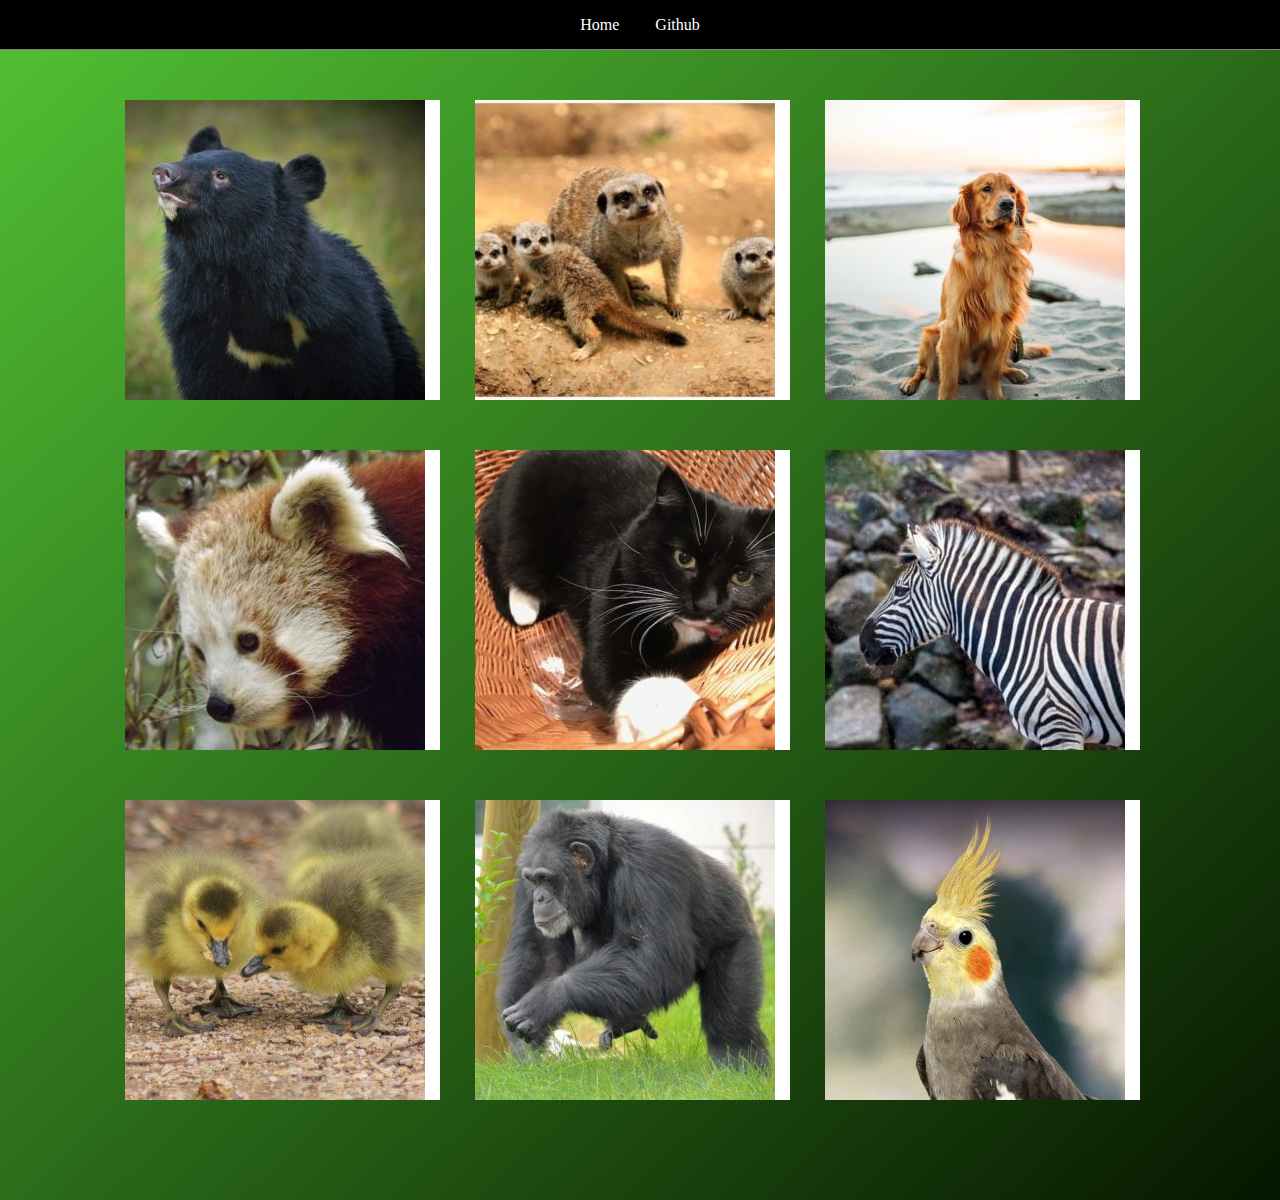
==== Gallery.html @ f1ca32f7 "Working on gallery" ====
<!DOCTYPE html>
<html class="no-js">
    <head>
        <meta charset="utf-8">
        <meta http-equiv="X-UA-Compatible" content="IE=edge">
        <title>Gallery</title>
        <meta name="description" content="">
        <meta name="viewport" content="width=device-width, initial-scale=1">
        <link rel="stylesheet" href="gallery.css">
    </head>

    <nav>
        <ul class="nav-main">
            <li><a href="Index.html">Home</a></li>
            <li><a href="https://github.com/GravitysAndroid" target="_blank">Github</a></li>
        </ul>
    </nav>

    <body>       
        <script src="" async defer></script>
        <div class="grid-container">
            <div class="grid-item">
                <img src="/GalleryImages/Pos1.jpg" class="image"></a>
                <div class="middle">
                    <div class="text">Bear</div>
                </div>
            </div>

            <div class="grid-item">
                <img src="/GalleryImages/Pos2.jpg" class="image"></a>
                <div class="middle">
                    <div class="text">Bear</div>
                </div>
            </div>

            <div class="grid-item">
                <img src="/GalleryImages/Pos3.jpg" class="image"></a>
                <div class="middle">
                    <div class="text">Bear</div>
                </div>
            </div>

            <div class="grid-item">
                <img src="/GalleryImages/Pos4.jpg" class="image"></a>
                <div class="middle">
                    <div class="text">Bear</div>
                </div>
            </div>

            <div class="grid-item">
                <img src="/GalleryImages/Pos5.jpg" class="image"></a>
                <div class="middle">
                    <div class="text">Bear</div>
                </div>
            </div>

            <div class="grid-item">
                <img src="/GalleryImages/Pos6.jpg" class="image"></a>
                <div class="middle">
                    <div class="text">Bear</div>
                </div>
            </div>

            <div class="grid-item">
                <img src="/GalleryImages/Pos7.jpg" class="image"></a>
                <div class="middle">
                    <div class="text">Bear</div>
                </div>
            </div>

            <div class="grid-item">
                <img src="/GalleryImages/Pos8.jpg" class="image"></a>
                <div class="middle">
                    <div class="text">Bear</div>
                </div>
            </div>

            <div class="grid-item">
                <img src="/GalleryImages/Pos9.jpg" class="image"></a>
                <div class="middle">
                    <div class="text">Bear</div>
                </div>
            </div>

        </div>
    </body>
</html>
---- gallery.css ----
* {
    Box-sizing: border-box;
    margin: 0;
    padding: 0;
    color: black;
}

ul {
    list-style: none;
    text-align: center;
}

li {
    display: inline-block;
}

a {
    text-decoration: none;
    color: white;
    display: block;
    padding: 1rem;
}

nav {
    display: block;
    background-color: black;
    border-bottom: 1px solid grey;
    width: 100%;
    height: 50px;
    position: fixed;
    overflow: hidden;
    top: 0;
    z-index: +1;
}
    
.clear {
    clear: both;
}

footer {
    background-color: black;
    color: white;
    font-size: 1em;
}

p {
    color: black !important;
}

a:hover {
    background-color: midnightblue;
  }

.grid-container {
    margin-top: 100px;
    margin-bottom: 100px;
    display: grid;
    grid-template-rows: 300px 300px 300px;
    grid-template-columns: 300px 300px 300px;
    grid-column-gap: 50px;
    grid-row-gap: 50px;
  }

.grid-item {
    background: white;
    display: flex;
    align-items: center;
    justify-content: center;
}

body {
    display: flex;
    justify-content: center;
    background-image: linear-gradient(to bottom right, #52c234, #061700);
  }

.middle {
    transition: .5s ease;
    opacity: 0;
    position: relative;
    transform: translate(-50%, -50%);
    -ms-transform: translate(-50%, -50%);
    text-align: center;
  }

.image {
    opacity: 1;
    display: block;
    /* width: 100%; */
    height: auto;
    transition: .5s ease;
    backface-visibility: hidden;
  }

.grid-item:hover .middle {
    opacity: 1;
  }

.grid-item:hover .image {
    opacity: 0.3;
  }

.text {
    background-color: white;
    color: white;
    font-size: 1em;
    /* padding: 16px 32px; */
  }
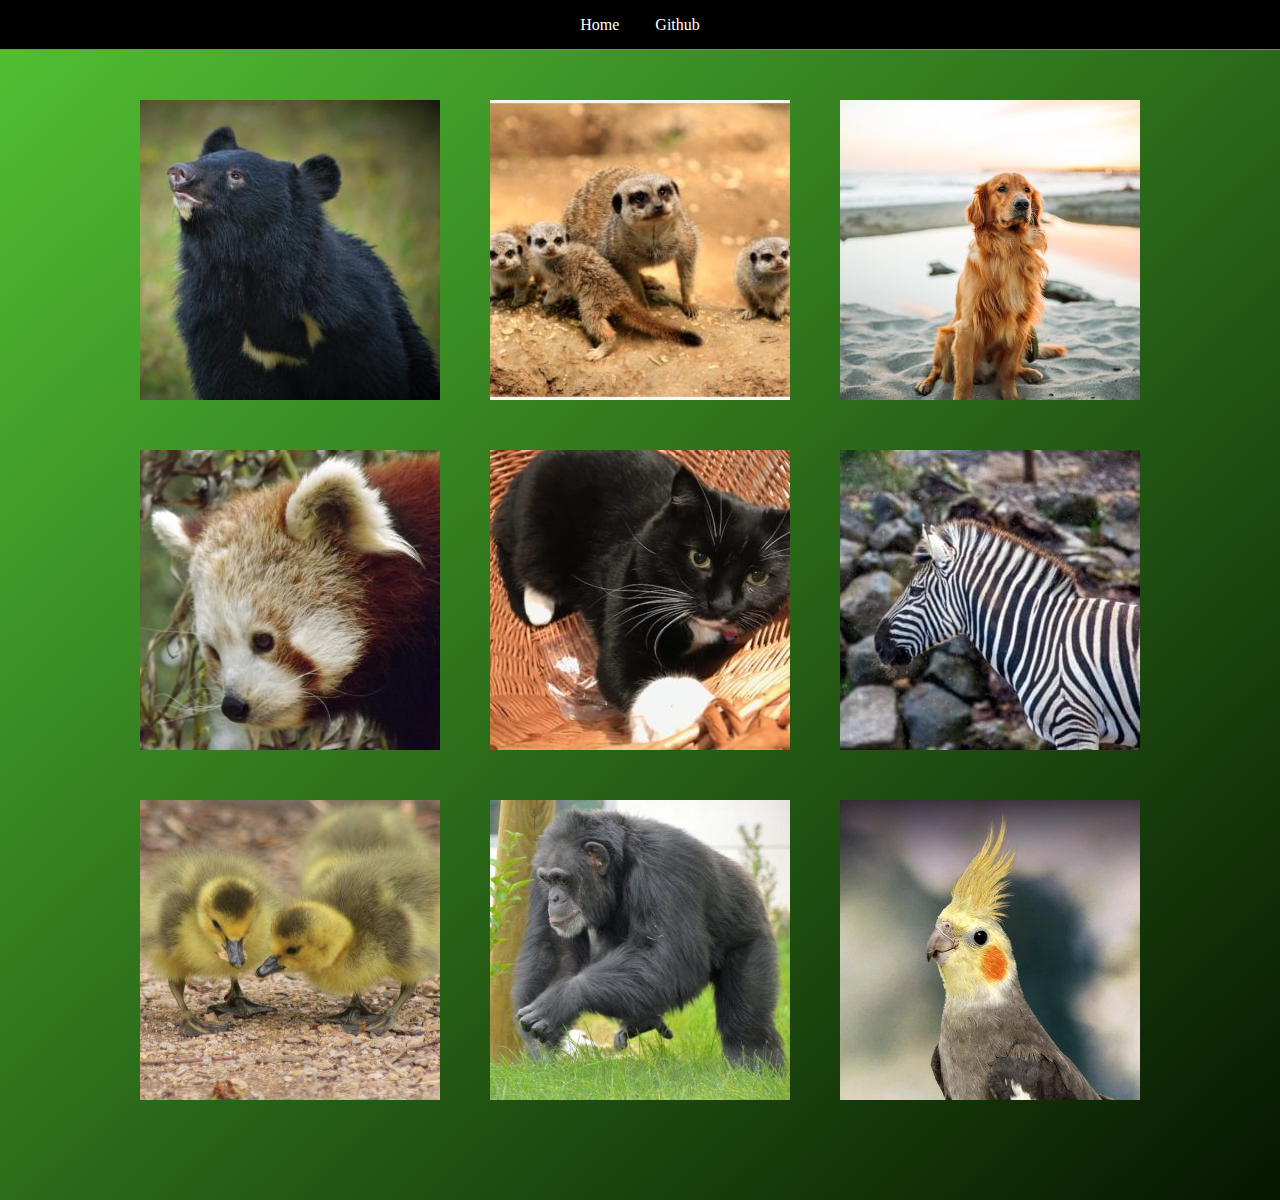
==== commit a4a3fd01: "fixed images off centre" ====
--- a/Gallery.html
+++ b/Gallery.html
@@ -29,56 +29,56 @@
             <div class="grid-item">
                 <img src="/GalleryImages/Pos2.jpg" class="image"></a>
                 <div class="middle">
-                    <div class="text">Bear</div>
+                    <div class="text">Meercat</div>
                 </div>
             </div>
 
             <div class="grid-item">
                 <img src="/GalleryImages/Pos3.jpg" class="image"></a>
                 <div class="middle">
-                    <div class="text">Bear</div>
+                    <div class="text">Dog</div>
                 </div>
             </div>
 
             <div class="grid-item">
                 <img src="/GalleryImages/Pos4.jpg" class="image"></a>
                 <div class="middle">
-                    <div class="text">Bear</div>
+                    <div class="text">Red Panda</div>
                 </div>
             </div>
 
             <div class="grid-item">
                 <img src="/GalleryImages/Pos5.jpg" class="image"></a>
                 <div class="middle">
-                    <div class="text">Bear</div>
+                    <div class="text">Cat</div>
                 </div>
             </div>
 
             <div class="grid-item">
                 <img src="/GalleryImages/Pos6.jpg" class="image"></a>
                 <div class="middle">
-                    <div class="text">Bear</div>
+                    <div class="text">Zebra</div>
                 </div>
             </div>
 
             <div class="grid-item">
                 <img src="/GalleryImages/Pos7.jpg" class="image"></a>
                 <div class="middle">
-                    <div class="text">Bear</div>
+                    <div class="text">Duckling</div>
                 </div>
             </div>
 
             <div class="grid-item">
                 <img src="/GalleryImages/Pos8.jpg" class="image"></a>
                 <div class="middle">
-                    <div class="text">Bear</div>
+                    <div class="text">Chimp</div>
                 </div>
             </div>
 
             <div class="grid-item">
                 <img src="/GalleryImages/Pos9.jpg" class="image"></a>
                 <div class="middle">
-                    <div class="text">Bear</div>
+                    <div class="text">Cockatiel</div>
                 </div>
             </div>
 
--- a/gallery.css
+++ b/gallery.css
@@ -33,9 +33,11 @@
     z-index: +1;
 }
     
-.clear {
-    clear: both;
-}
+body {
+    display: flex;
+    justify-content: center;
+    background-image: linear-gradient(to bottom right, #52c234, #061700);
+  }
 
 footer {
     background-color: black;
@@ -50,6 +52,9 @@
 a:hover {
     background-color: midnightblue;
   }
+.clear {
+    clear: both;
+}
 
 .grid-container {
     margin-top: 100px;
@@ -65,14 +70,9 @@
     background: white;
     display: flex;
     align-items: center;
-    justify-content: center;
+    width: 100%;
+    position: relative;
 }
-
-body {
-    display: flex;
-    justify-content: center;
-    background-image: linear-gradient(to bottom right, #52c234, #061700);
-  }
 
 .middle {
     transition: .5s ease;
@@ -86,8 +86,6 @@
 .image {
     opacity: 1;
     display: block;
-    /* width: 100%; */
-    height: auto;
     transition: .5s ease;
     backface-visibility: hidden;
   }
@@ -102,8 +100,8 @@
 
 .text {
     background-color: white;
-    color: white;
+    color: black;
     font-size: 1em;
-    /* padding: 16px 32px; */
+    padding: 16px 32px;
   }
   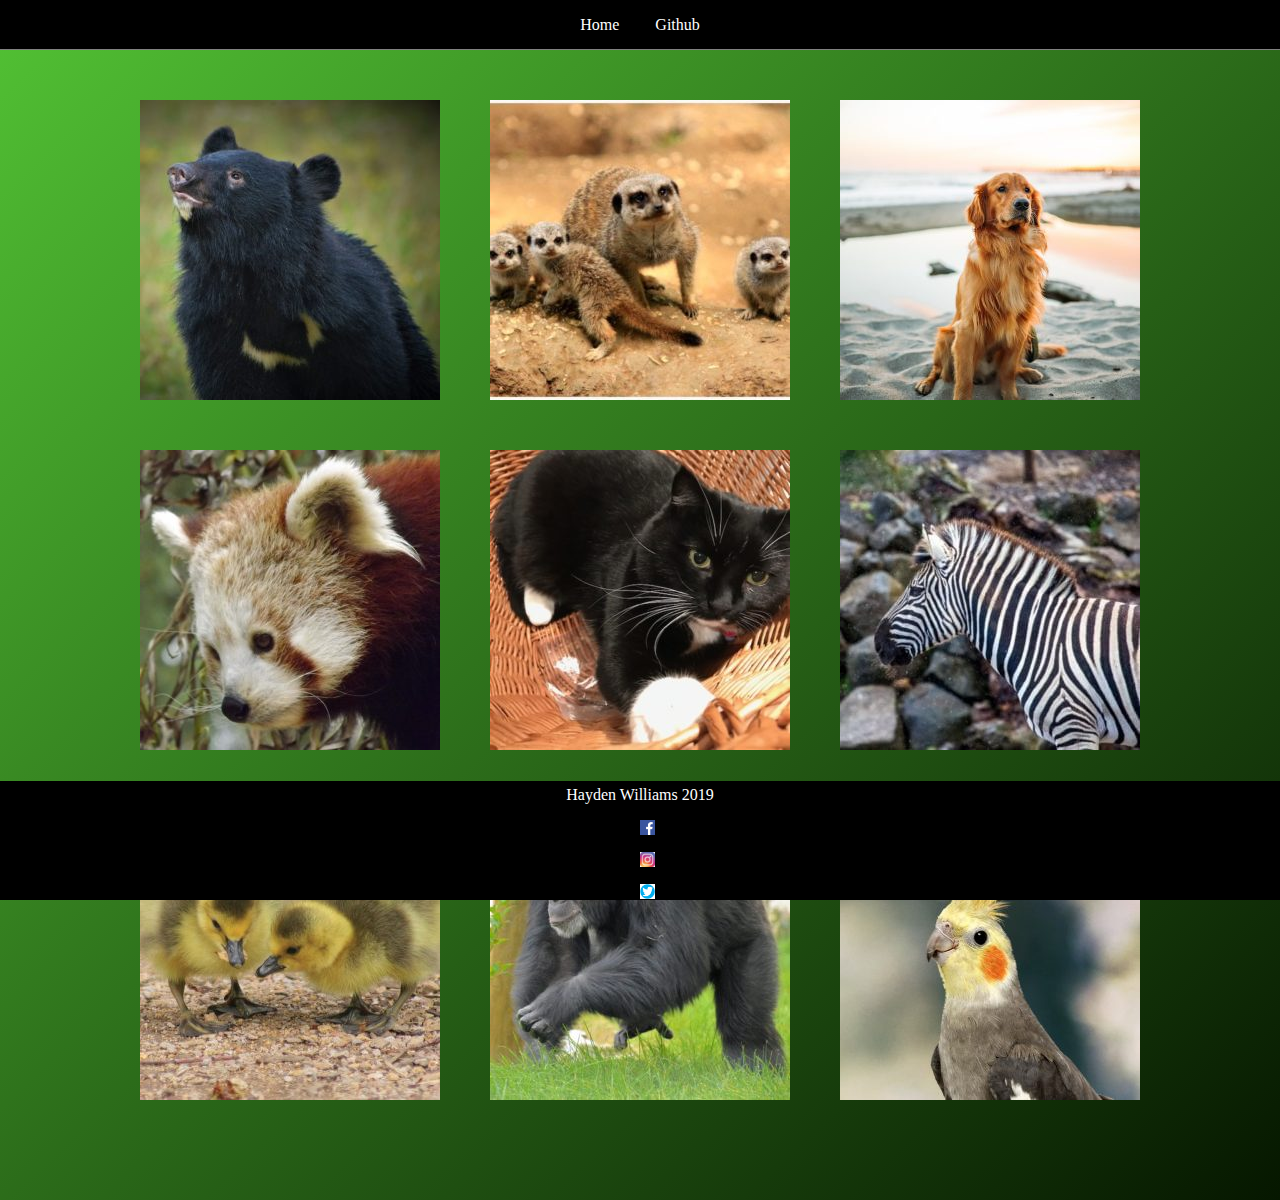
==== commit 847b3d52: "Lastest push" ====
--- a/Gallery.html
+++ b/Gallery.html
@@ -7,6 +7,16 @@
         <meta name="description" content="">
         <meta name="viewport" content="width=device-width, initial-scale=1">
         <link rel="stylesheet" href="gallery.css">
+
+        <!-- Global site tag (gtag.js) - Google Analytics -->
+        <script async src="https://www.googletagmanager.com/gtag/js?id=UA-151178444-1"></script>
+        <script>
+        window.dataLayer = window.dataLayer || [];
+        function gtag(){dataLayer.push(arguments);}
+        gtag('js', new Date());
+
+        gtag('config', 'UA-151178444-1');
+        </script>
     </head>
 
     <nav>
@@ -17,71 +27,77 @@
     </nav>
 
     <body>       
-        <script src="" async defer></script>
+        <!-- <script src="" async defer></script> -->
         <div class="grid-container">
             <div class="grid-item">
-                <img src="/GalleryImages/Pos1.jpg" class="image"></a>
+                <img src="/GalleryImages/Pos1.jpg" class="image" alt="Bear"></a>
                 <div class="middle">
                     <div class="text">Bear</div>
                 </div>
             </div>
 
             <div class="grid-item">
-                <img src="/GalleryImages/Pos2.jpg" class="image"></a>
+                <img src="/GalleryImages/Pos2.jpg" class="image" alt="Meercat"></a>
                 <div class="middle">
                     <div class="text">Meercat</div>
                 </div>
             </div>
 
             <div class="grid-item">
-                <img src="/GalleryImages/Pos3.jpg" class="image"></a>
+                <img src="/GalleryImages/Pos3.jpg" class="image" alt="Dog"></a>
                 <div class="middle">
                     <div class="text">Dog</div>
                 </div>
             </div>
 
             <div class="grid-item">
-                <img src="/GalleryImages/Pos4.jpg" class="image"></a>
+                <img src="/GalleryImages/Pos4.jpg" class="image" alt="Red Panda"></a>
                 <div class="middle">
                     <div class="text">Red Panda</div>
                 </div>
             </div>
 
             <div class="grid-item">
-                <img src="/GalleryImages/Pos5.jpg" class="image"></a>
+                <img src="/GalleryImages/Pos5.jpg" class="image" alt="Cat"></a>
                 <div class="middle">
                     <div class="text">Cat</div>
                 </div>
             </div>
 
             <div class="grid-item">
-                <img src="/GalleryImages/Pos6.jpg" class="image"></a>
+                <img src="/GalleryImages/Pos6.jpg" class="image" alt="Zebra"></a>
                 <div class="middle">
                     <div class="text">Zebra</div>
                 </div>
             </div>
 
             <div class="grid-item">
-                <img src="/GalleryImages/Pos7.jpg" class="image"></a>
+                <img src="/GalleryImages/Pos7.jpg" class="image" alt="Ducklings"></a>
                 <div class="middle">
                     <div class="text">Duckling</div>
                 </div>
             </div>
 
             <div class="grid-item">
-                <img src="/GalleryImages/Pos8.jpg" class="image"></a>
+                <img src="/GalleryImages/Pos8.jpg" class="image" alt="Chimp"></a>
                 <div class="middle">
                     <div class="text">Chimp</div>
                 </div>
             </div>
 
             <div class="grid-item">
-                <img src="/GalleryImages/Pos9.jpg" class="image"></a>
+                <img src="/GalleryImages/Pos9.jpg" class="image" alt="Cockatiel"></a>
                 <div class="middle">
                     <div class="text">Cockatiel</div>
                 </div>
             </div>
-
         </div>
     </body>
+
+    <footer>
+        Hayden Williams 2019
+        <a href="https://www.facebook.com/" class="FooterLink" target="_blank"><img src="Images/fb.png" class="FooterLogo"></a>
+        <a href="https://www.instagram.com/" class="FooterLink" target="_blank"><img src="Images/IG.png" class="FooterLogo"></a>
+        <a href="https://www.twitter.com/" class="FooterLink" target="_blank"><img src="Images/TW.png" class="FooterLogo"></a>
+    </footer>
 </html>--- a/gallery.css
+++ b/gallery.css
@@ -37,12 +37,9 @@
     display: flex;
     justify-content: center;
     background-image: linear-gradient(to bottom right, #52c234, #061700);
-  }
-
-footer {
-    background-color: black;
-    color: white;
-    font-size: 1em;
+    height: 100%;
+    padding-bottom: 0 auto;
+    margin-bottom: 0 auto;
 }
 
 p {
@@ -52,6 +49,7 @@
 a:hover {
     background-color: midnightblue;
   }
+
 .clear {
     clear: both;
 }
@@ -64,6 +62,8 @@
     grid-template-columns: 300px 300px 300px;
     grid-column-gap: 50px;
     grid-row-gap: 50px;
+    padding: 0 auto;
+    height: 100%;
   }
 
 .grid-item {
@@ -77,7 +77,9 @@
 .middle {
     transition: .5s ease;
     opacity: 0;
-    position: relative;
+    position: absolute;
+    top: 50%;
+    left: 50%;
     transform: translate(-50%, -50%);
     -ms-transform: translate(-50%, -50%);
     text-align: center;
@@ -88,6 +90,7 @@
     display: block;
     transition: .5s ease;
     backface-visibility: hidden;
+    width: 100%;
   }
 
 .grid-item:hover .middle {
@@ -99,9 +102,34 @@
   }
 
 .text {
-    background-color: white;
+    background-color: gray;
     color: black;
     font-size: 1em;
     padding: 16px 32px;
   }
-  +
+footer {
+  background-color: black;
+  color: white;
+  font-size: 1em;
+  text-align: center;
+  padding-top: 5px;
+  bottom: 0;
+  position: absolute;
+  width: 100%;
+}
+
+.FooterLogo {
+  height: 15px;
+  width: 15px;
+  position: relative;
+  background-color:black !important;
+}
+
+.FooterLink {
+  width: 15px;
+  height: 15px;
+  margin: 0 auto;
+  position: relative;
+  background-color:black !important;
+}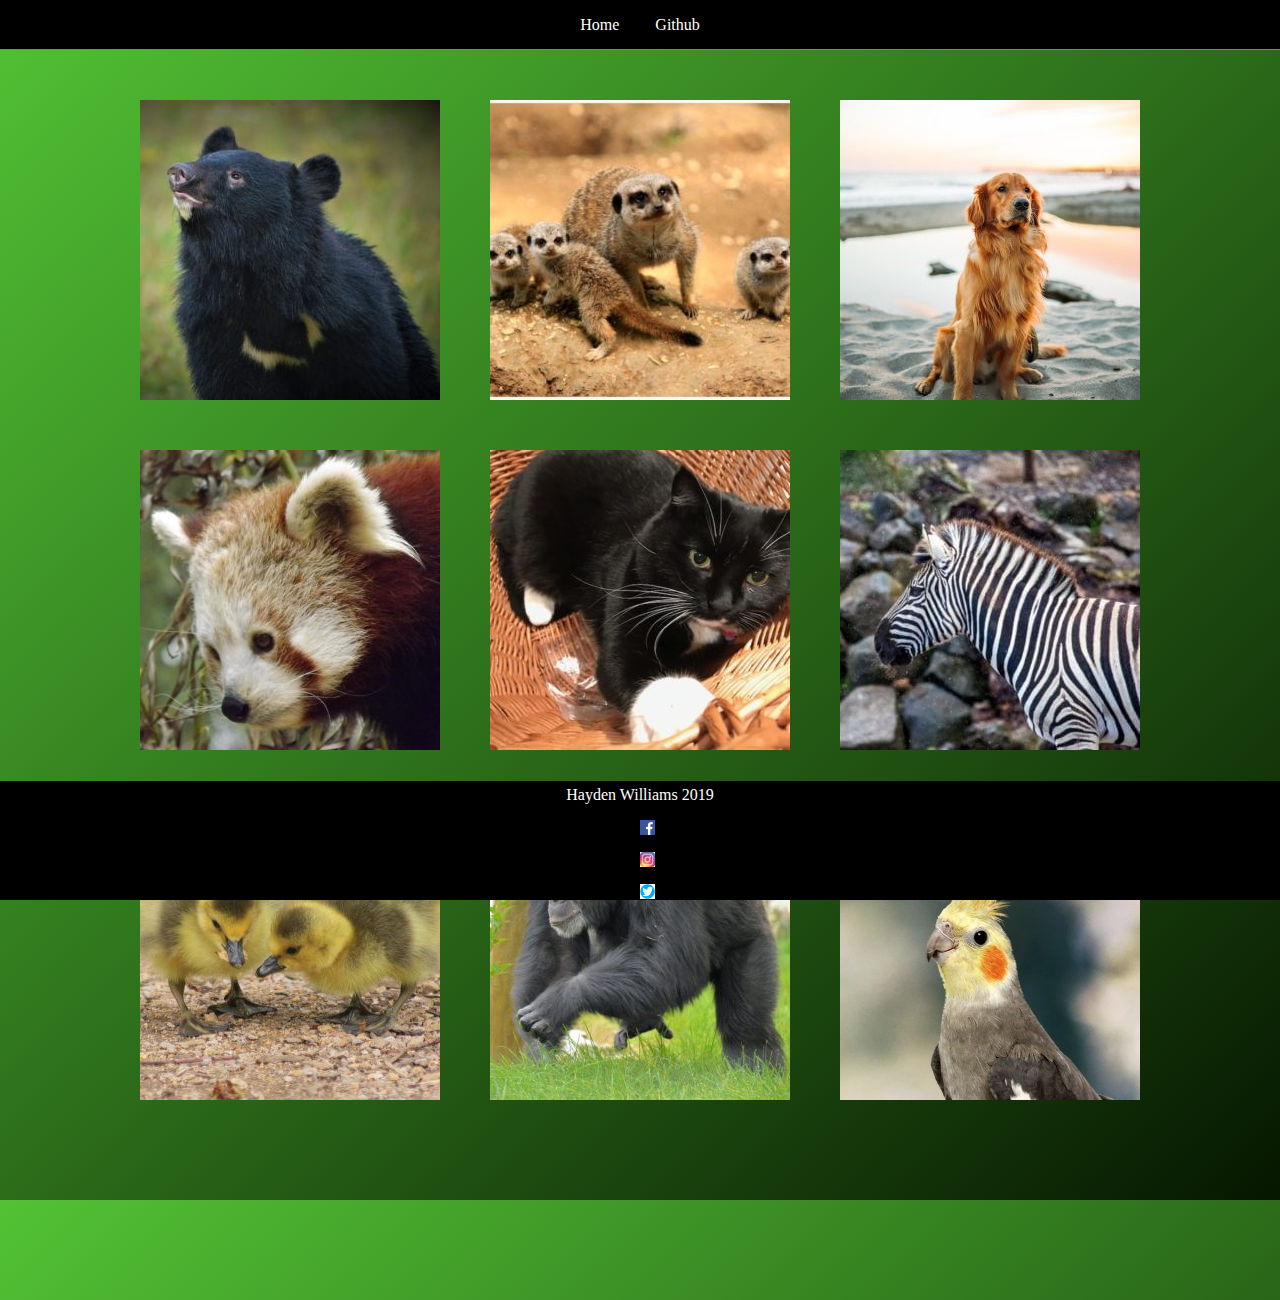
==== commit 6eea2b20: "added divs into main tag" ====
--- a/Gallery.html
+++ b/Gallery.html
@@ -18,86 +18,86 @@
         gtag('config', 'UA-151178444-1');
         </script>
     </head>
-
+    <body>       
+        <!-- <script src="" async defer></script> -->
     <nav>
         <ul class="nav-main">
             <li><a href="Index.html">Home</a></li>
             <li><a href="https://github.com/GravitysAndroid" target="_blank">Github</a></li>
         </ul>
     </nav>
-
-    <body>       
-        <!-- <script src="" async defer></script> -->
-        <div class="grid-container">
-            <div class="grid-item">
-                <img src="/GalleryImages/Pos1.jpg" class="image" alt="Bear"></a>
-                <div class="middle">
-                    <div class="text">Bear</div>
-                </div>
-            </div>
-
-            <div class="grid-item">
-                <img src="/GalleryImages/Pos2.jpg" class="image" alt="Meercat"></a>
-                <div class="middle">
-                    <div class="text">Meercat</div>
-                </div>
-            </div>
-
-            <div class="grid-item">
-                <img src="/GalleryImages/Pos3.jpg" class="image" alt="Dog"></a>
-                <div class="middle">
-                    <div class="text">Dog</div>
-                </div>
-            </div>
-
-            <div class="grid-item">
-                <img src="/GalleryImages/Pos4.jpg" class="image" alt="Red Panda"></a>
-                <div class="middle">
-                    <div class="text">Red Panda</div>
-                </div>
-            </div>
-
-            <div class="grid-item">
-                <img src="/GalleryImages/Pos5.jpg" class="image" alt="Cat"></a>
-                <div class="middle">
-                    <div class="text">Cat</div>
-                </div>
-            </div>
-
-            <div class="grid-item">
-                <img src="/GalleryImages/Pos6.jpg" class="image" alt="Zebra"></a>
-                <div class="middle">
-                    <div class="text">Zebra</div>
-                </div>
-            </div>
-
-            <div class="grid-item">
-                <img src="/GalleryImages/Pos7.jpg" class="image" alt="Ducklings"></a>
-                <div class="middle">
-                    <div class="text">Duckling</div>
-                </div>
-            </div>
-
-            <div class="grid-item">
-                <img src="/GalleryImages/Pos8.jpg" class="image" alt="Chimp"></a>
-                <div class="middle">
-                    <div class="text">Chimp</div>
-                </div>
-            </div>
-
-            <div class="grid-item">
-                <img src="/GalleryImages/Pos9.jpg" class="image" alt="Cockatiel"></a>
-                <div class="middle">
-                    <div class="text">Cockatiel</div>
-                </div>
+    <main>
+    <div class="grid-container">
+        <div class="grid-item">
+            <img src="/GalleryImages/Pos1.jpg" class="image" alt="Bear"></a>
+            <div class="middle">
+                <div class="text">Bear</div>
             </div>
         </div>
+
+        <div class="grid-item">
+            <img src="/GalleryImages/Pos2.jpg" class="image" alt="Meercat"></a>
+            <div class="middle">
+                <div class="text">Meercat</div>
+            </div>
+        </div>
+
+        <div class="grid-item">
+            <img src="/GalleryImages/Pos3.jpg" class="image" alt="Dog"></a>
+            <div class="middle">
+                <div class="text">Dog</div>
+            </div>
+        </div>
+
+        <div class="grid-item">
+            <img src="/GalleryImages/Pos4.jpg" class="image" alt="Red Panda"></a>
+            <div class="middle">
+                <div class="text">Red Panda</div>
+            </div>
+        </div>
+
+        <div class="grid-item">
+            <img src="/GalleryImages/Pos5.jpg" class="image" alt="Cat"></a>
+            <div class="middle">
+                <div class="text">Cat</div>
+            </div>
+        </div>
+
+        <div class="grid-item">
+            <img src="/GalleryImages/Pos6.jpg" class="image" alt="Zebra"></a>
+            <div class="middle">
+                <div class="text">Zebra</div>
+            </div>
+        </div>
+
+        <div class="grid-item">
+            <img src="/GalleryImages/Pos7.jpg" class="image" alt="Ducklings"></a>
+            <div class="middle">
+                <div class="text">Duckling</div>
+            </div>
+        </div>
+
+        <div class="grid-item">
+            <img src="/GalleryImages/Pos8.jpg" class="image" alt="Chimp"></a>
+            <div class="middle">
+                <div class="text">Chimp</div>
+            </div>
+        </div>
+
+        <div class="grid-item">
+            <img src="/GalleryImages/Pos9.jpg" class="image" alt="Cockatiel"></a>
+            <div class="middle">
+                <div class="text">Cockatiel</div>
+            </div>
+        </div>
+        </div>
+    </div>
+    </main>
+    <footer>
+            Hayden Williams 2019
+            <a href="https://www.facebook.com/" class="FooterLink" target="_blank"><img src="Images/fb.png" class="FooterLogo"></a>
+            <a href="https://www.instagram.com/" class="FooterLink" target="_blank"><img src="Images/IG.png" class="FooterLogo"></a>
+            <a href="https://www.twitter.com/" class="FooterLink" target="_blank"><img src="Images/TW.png" class="FooterLogo"></a>
+    </footer>
     </body>
-
-    <footer>
-        Hayden Williams 2019
-        <a href="https://www.facebook.com/" class="FooterLink" target="_blank"><img src="Images/fb.png" class="FooterLogo"></a>
-        <a href="https://www.instagram.com/" class="FooterLink" target="_blank"><img src="Images/IG.png" class="FooterLogo"></a>
-        <a href="https://www.twitter.com/" class="FooterLink" target="_blank"><img src="Images/TW.png" class="FooterLogo"></a>
-    </footer>
 </html>--- a/gallery.css
+++ b/gallery.css
@@ -38,8 +38,6 @@
     justify-content: center;
     background-image: linear-gradient(to bottom right, #52c234, #061700);
     height: 100%;
-    padding-bottom: 0 auto;
-    margin-bottom: 0 auto;
 }
 
 p {
@@ -114,15 +112,14 @@
   font-size: 1em;
   text-align: center;
   padding-top: 5px;
-  bottom: 0;
+  width: 100%;
+  bottom: 0px;
   position: absolute;
-  width: 100%;
 }
 
 .FooterLogo {
   height: 15px;
   width: 15px;
-  position: relative;
   background-color:black !important;
 }
 
@@ -130,6 +127,5 @@
   width: 15px;
   height: 15px;
   margin: 0 auto;
-  position: relative;
   background-color:black !important;
 }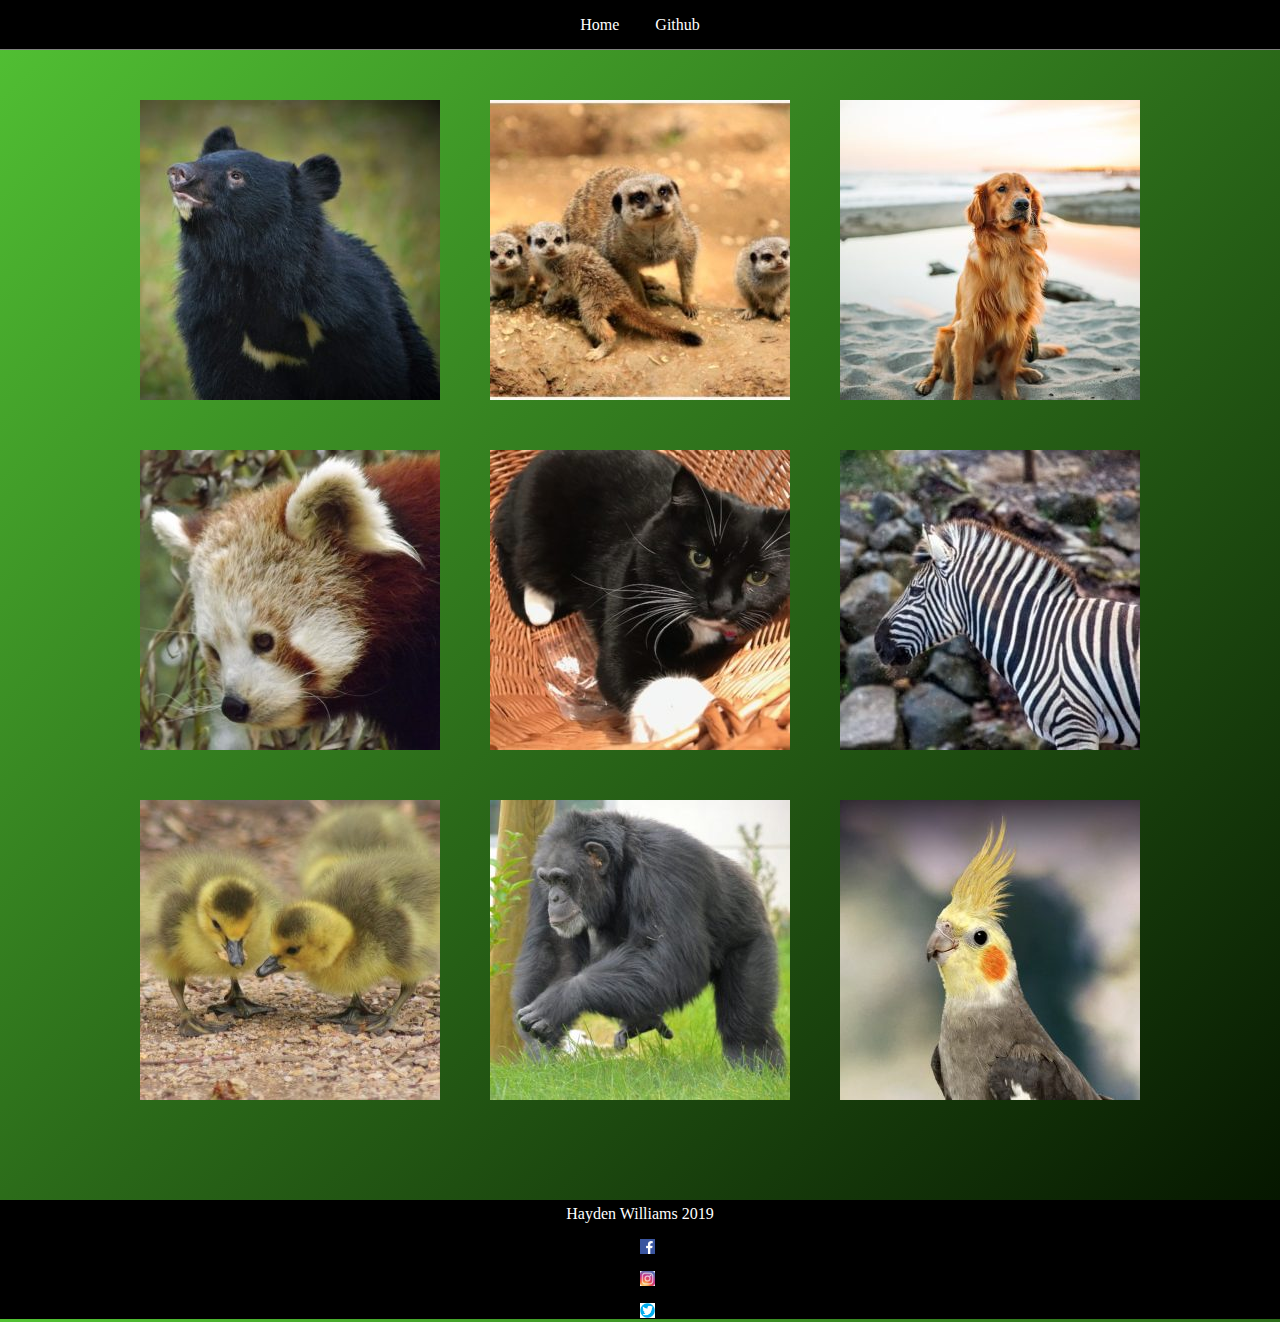
==== commit 0e66153e: "fixed the footer" ====
--- a/Gallery.html
+++ b/Gallery.html
@@ -89,8 +89,7 @@
             <div class="middle">
                 <div class="text">Cockatiel</div>
             </div>
-        </div>
-        </div>
+        </div>        
     </div>
     </main>
     <footer>
--- a/gallery.css
+++ b/gallery.css
@@ -34,10 +34,16 @@
 }
     
 body {
-    display: flex;
     justify-content: center;
     background-image: linear-gradient(to bottom right, #52c234, #061700);
     height: 100%;
+} 
+
+main {
+  display: flex;
+  justify-content: center;
+  background-image: linear-gradient(to bottom right, #52c234, #061700);
+  height: 100%;
 }
 
 p {
@@ -114,7 +120,6 @@
   padding-top: 5px;
   width: 100%;
   bottom: 0px;
-  position: absolute;
 }
 
 .FooterLogo {
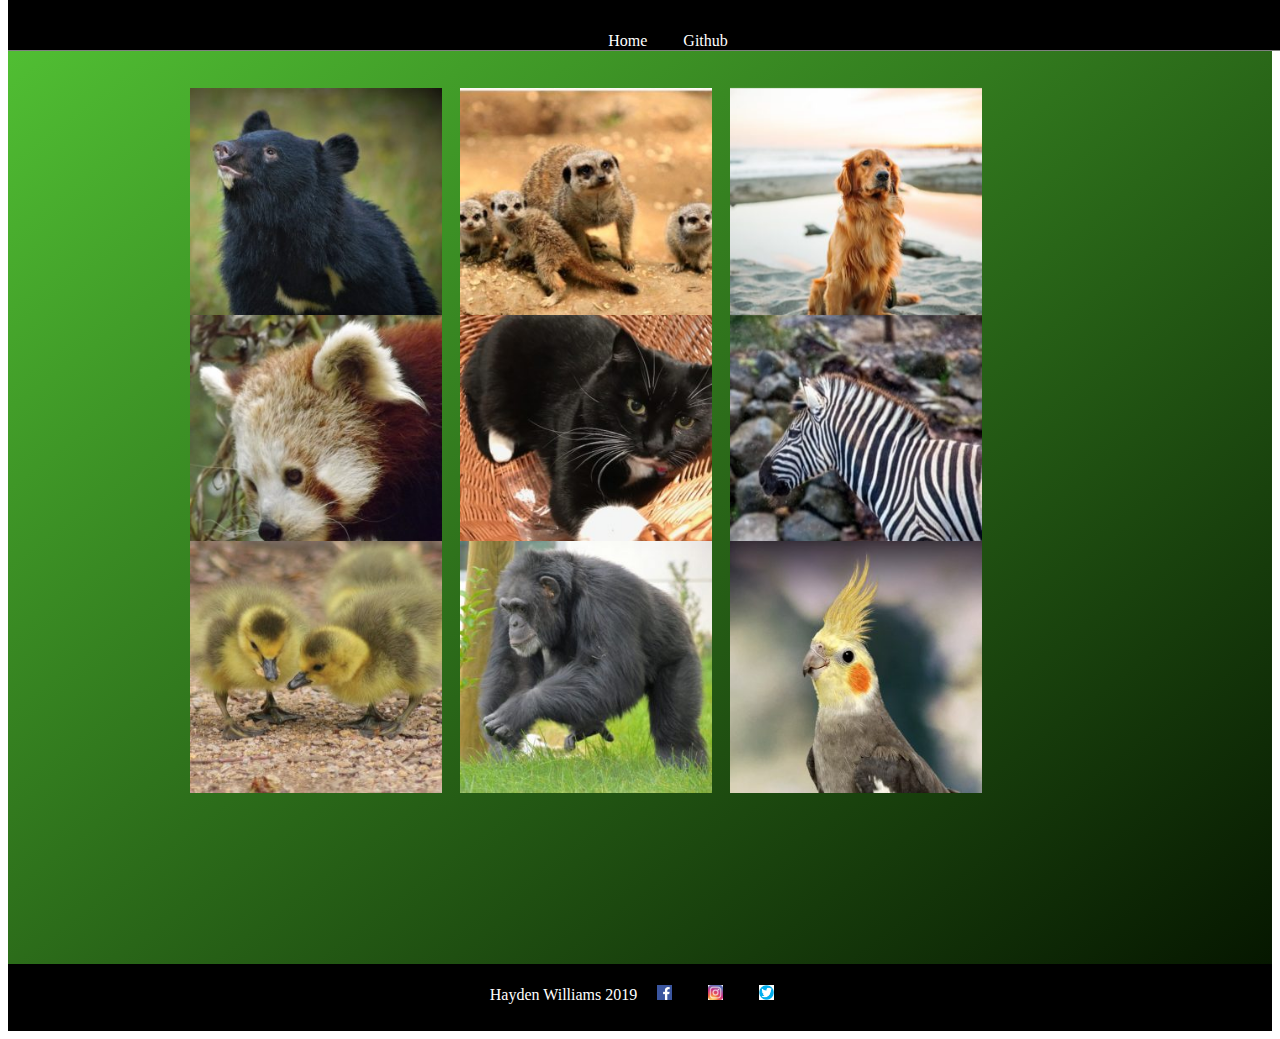
==== commit 5f1e6d12: "Problems with gallery" ====
--- a/Gallery.html
+++ b/Gallery.html
@@ -1,5 +1,5 @@
 <!DOCTYPE html>
-<html class="no-js">
+<html>
     <head>
         <meta charset="utf-8">
         <meta http-equiv="X-UA-Compatible" content="IE=edge">
--- a/gallery.css
+++ b/gallery.css
@@ -1,9 +1,9 @@
-* {
+/* * {
     Box-sizing: border-box;
     margin: 0;
     padding: 0;
     color: black;
-}
+} */
 
 ul {
     list-style: none;
@@ -35,7 +35,6 @@
     
 body {
     justify-content: center;
-    background-image: linear-gradient(to bottom right, #52c234, #061700);
     height: 100%;
 } 
 
@@ -62,10 +61,10 @@
     margin-top: 100px;
     margin-bottom: 100px;
     display: grid;
-    grid-template-rows: 300px 300px 300px;
-    grid-template-columns: 300px 300px 300px;
-    grid-column-gap: 50px;
-    grid-row-gap: 50px;
+    grid-template-rows: 28% 28% 28%;
+    grid-template-columns: 28% 28% 28%;
+    column-gap: 2%;
+    row-gap: 2%;
     padding: 0 auto;
     height: 100%;
   }
@@ -133,4 +132,6 @@
   height: 15px;
   margin: 0 auto;
   background-color:black !important;
+  display: inline-block;
+  margin-bottom: 15px;
 }